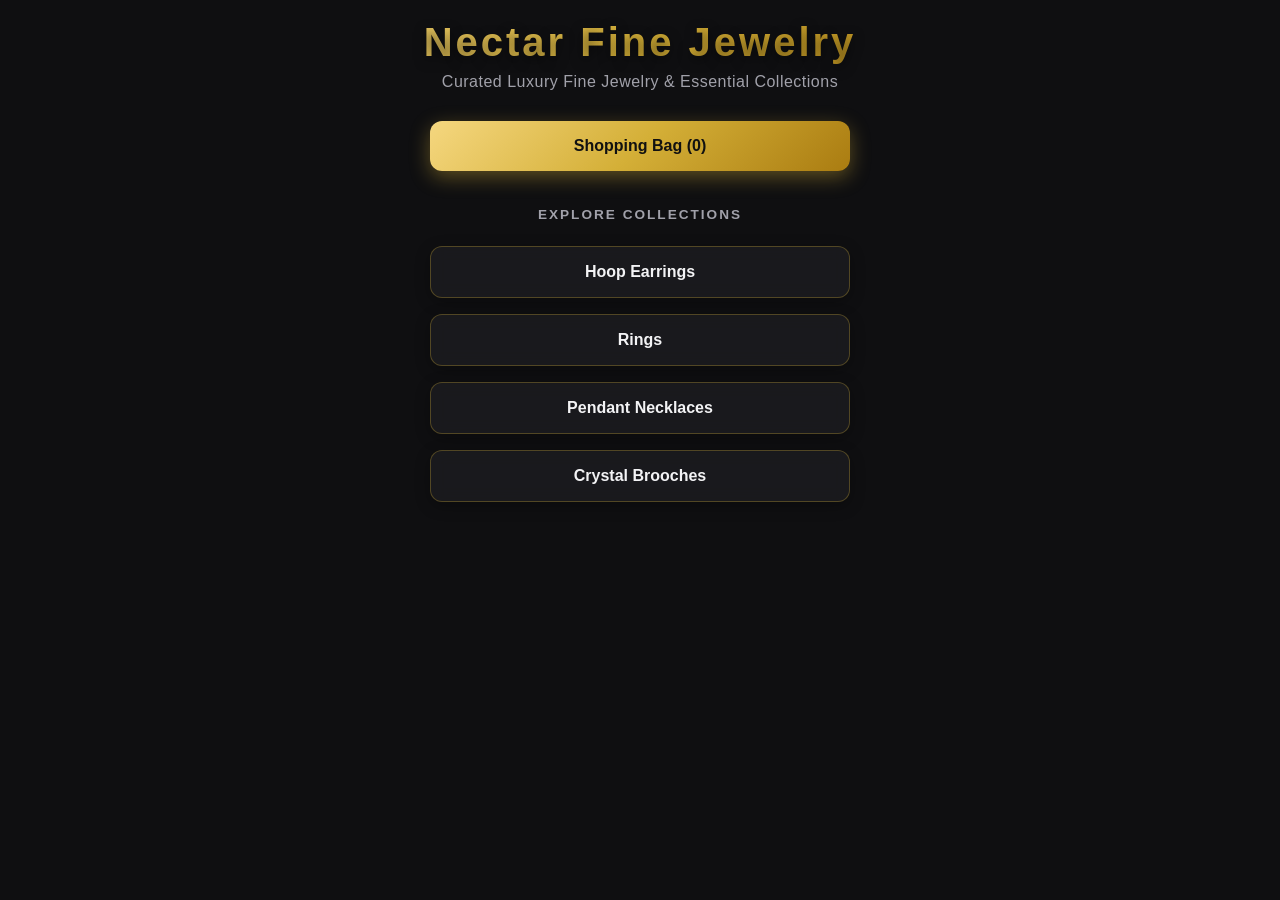
==== index.html @ 5e5e48e7 "Add files via upload" ====
<!DOCTYPE html>
<html lang="en">
<head>
    <meta charset="UTF-8">
    <meta name="viewport" content="width=device-width, initial-scale=1.0">
    <title>Nectar Fine Jewelry | Luxury Handcrafted Collections</title>
    <link rel="stylesheet" href="style.css">
</head>
<body>
    <main>
        <h1 class="brand-title">Nectar Fine Jewelry</h1>
        <p class="brand-subtitle">Curated Luxury Fine Jewelry & Essential Collections</p>
        
        <div class="category-grid">
            <a href="cart.html" class="nav-btn cart-btn">
                Shopping Bag (<span id="cart-count">0</span>)
            </a>
            
            <div class="section-title">Explore Collections</div>
            <a href="hoop-earrings.html" class="nav-btn">Hoop Earrings</a>
            <a href="rings.html" class="nav-btn">Rings</a>
            <a href="pendant-necklaces.html" class="nav-btn">Pendant Necklaces</a>
            <a href="crystal-brooches.html" class="nav-btn">Crystal Brooches</a>
        </div>
    </main>
    <script src="script.js"></script>
</body>
</html>
---- style.css ----
/* Color Palette & Base Styles */
:root {
    --bg-color: #0f0f11;
    --card-bg: rgba(24, 24, 28, 0.85);
    --text-primary: #f3f3f5;
    --text-muted: #a1a1aa;
    --accent-gold: #d4af37;
    --accent-gold-hover: #f3c638;
    --gold-gradient: linear-gradient(135deg, #f5d77f 0%, #d4af37 50%, #aa7c11 100%);
    --gold-gradient-hover: linear-gradient(135deg, #ffe08a 0%, #e5bd43 50%, #c49118 100%);
    --border-color: #27272a;
}

* {
    margin: 0;
    padding: 0;
    box-sizing: border-box;
    font-family: -apple-system, BlinkMacSystemFont, "Segoe UI", Roboto, Helvetica, Arial, sans-serif;
}

body {
    background: #0f0f11;
    color: var(--text-primary);
    min-height: 100vh;
    display: flex;
    justify-content: center;
    align-items: flex-start;
    padding: 20px;
}

main {
    width: 100%;
    max-width: 800px;
    text-align: center;
    margin: 0 auto;
}

/* Home Page Headers */
.brand-title {
    font-size: 2.5rem;
    font-weight: 800;
    letter-spacing: 3px;
    margin-bottom: 8px;
    background: var(--gold-gradient);
    -webkit-background-clip: text;
    -webkit-text-fill-color: transparent;
    text-shadow: 0 4px 12px rgba(0, 0, 0, 0.5);
}

.brand-subtitle {
    color: var(--text-muted);
    font-size: 1rem;
    margin-bottom: 30px;
    letter-spacing: 0.5px;
}

/* Navigation Grid */
.category-grid {
    display: flex;
    flex-direction: column;
    gap: 16px;
    max-width: 420px;
    margin: 0 auto;
}

.section-title {
    font-size: 0.85rem;
    text-transform: uppercase;
    letter-spacing: 2px;
    color: var(--text-muted);
    margin: 20px 0 8px;
    font-weight: 600;
}

/* Popping Buttons for Main Page */
.nav-btn {
    display: block;
    padding: 16px 24px;
    background: rgba(30, 30, 35, 0.7);
    color: var(--text-primary);
    text-decoration: none;
    border-radius: 12px;
    border: 1px solid rgba(212, 175, 55, 0.3);
    font-weight: 600;
    font-size: 1rem;
    backdrop-filter: blur(8px);
    box-shadow: 0 4px 15px rgba(0, 0, 0, 0.3);
    transition: all 0.3s ease;
}

.nav-btn:hover {
    border-color: var(--accent-gold);
    transform: translateY(-2px);
    color: #fff;
}

/* Featured Cart Button */
.cart-btn {
    background: var(--gold-gradient);
    color: #111;
    font-weight: 700;
    border: none;
    box-shadow: 0 6px 20px rgba(212, 175, 55, 0.4);
}

.cart-btn:hover {
    background: var(--gold-gradient-hover);
    color: #000;
}

/* Category & Product Styling */
.category-page {
    text-align: left;
    max-width: 1000px;
}

.back-link {
    display: inline-flex;
    align-items: center;
    gap: 8px;
    color: var(--text-muted);
    text-decoration: none;
    margin-bottom: 24px;
    font-weight: 500;
}

.back-link:hover {
    color: var(--accent-gold);
}

.category-page h1 {
    font-size: 2rem;
    margin-bottom: 24px;
}

.product-grid {
    display: grid;
    grid-template-columns: repeat(auto-fill, minmax(160px, 1fr));
    gap: 16px;
}

.product-card {
    background-color: var(--card-bg);
    border: 1px solid var(--border-color);
    border-radius: 14px;
    padding: 14px;
    display: flex;
    flex-direction: column;
    align-items: center;
    text-align: center;
    box-shadow: 0 8px 24px rgba(0, 0, 0, 0.4);
}

.product-card img {
    width: 100%;
    height: 140px;
    object-fit: contain;
    background-color: rgba(0, 0, 0, 0.2);
    border-radius: 10px;
    margin-bottom: 12px;
}

.product-card h3 {
    font-size: 0.95rem;
    margin-bottom: 6px;
}

.product-price {
    font-size: 1rem;
    font-weight: 700;
    color: var(--accent-gold);
    margin-bottom: 12px;
}

.buy-btn {
    width: 100%;
    padding: 10px;
    background: transparent;
    border: 1px solid var(--accent-gold);
    color: var(--accent-gold);
    border-radius: 8px;
    font-weight: 600;
    cursor: pointer;
    transition: all 0.25s ease;
}

.buy-btn:hover {
    background: var(--gold-gradient);
    color: #111;
    border-color: transparent;
}

/* Shopping Bag Styling */
.cart-list {
    display: flex;
    flex-direction: column;
    gap: 12px;
}

.cart-item {
    display: flex;
    align-items: center;
    justify-content: space-between;
    background-color: var(--card-bg);
    border: 1px solid var(--border-color);
    padding: 14px;
    border-radius: 12px;
}

.cart-item-info {
    display: flex;
    align-items: center;
    gap: 12px;
}

.cart-item-info img {
    width: 50px;
    height: 50px;
    object-fit: cover;
    border-radius: 8px;
}

.cart-item-name {
    font-weight: 600;
    font-size: 0.95rem;
    display: block;
}

.cart-item-price {
    font-size: 0.9rem;
    color: var(--accent-gold);
    font-weight: 700;
    margin-top: 2px;
}

.cart-summary {
    margin-top: 20px;
    padding: 16px;
    background: rgba(30, 30, 35, 0.5);
    border-radius: 12px;
    border: 1px solid var(--border-color);
}

.total-row {
    display: flex;
    justify-content: space-between;
    font-weight: 700;
    font-size: 1.1rem;
}

.total-price {
    color: var(--accent-gold);
}

.icon-btn {
    background: rgba(255, 255, 255, 0.05);
    border: 1px solid var(--border-color);
    border-radius: 8px;
    padding: 8px;
    cursor: pointer;
}

.icon-btn svg {
    width: 18px;
    height: 18px;
    fill: var(--text-primary);
}

.buy-all-btn {
    margin-top: 20px;
    width: 100%;
    padding: 16px;
    background: var(--gold-gradient);
    color: #111;
    font-size: 1rem;
    font-weight: 800;
    border: none;
    border-radius: 12px;
    cursor: pointer;
}
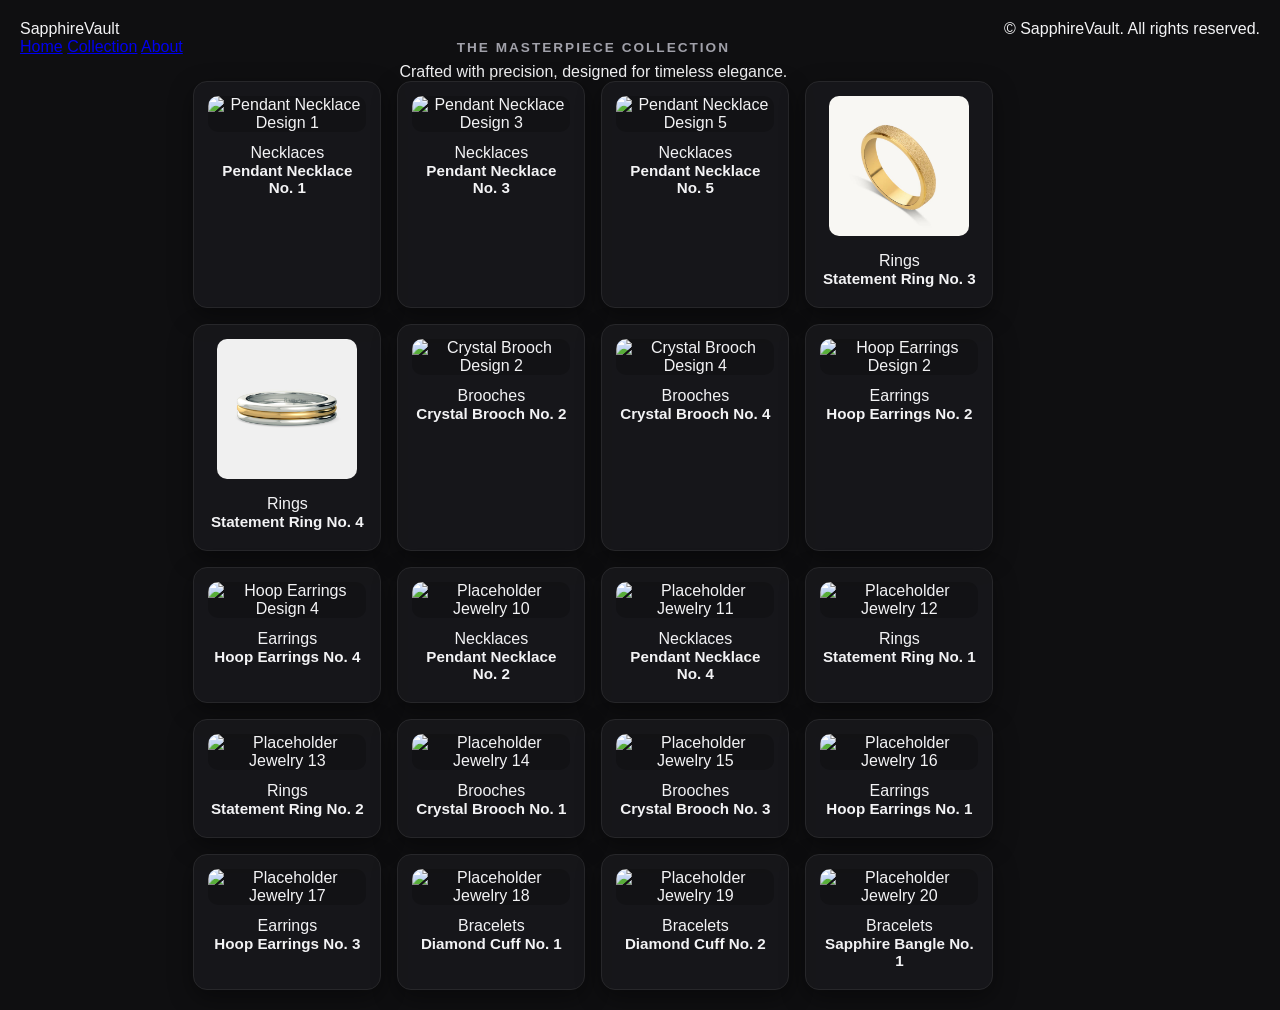
==== commit a1c39a73: "Revamp index.html with new title and layout Updated the website title and added Google Fonts for typ" ====
--- a/index.html
+++ b/index.html
@@ -1,28 +1,267 @@
 <!DOCTYPE html>
 <html lang="en">
 <head>
-    <meta charset="UTF-8">
-    <meta name="viewport" content="width=device-width, initial-scale=1.0">
-    <title>Nectar Fine Jewelry | Luxury Handcrafted Collections</title>
-    <link rel="stylesheet" href="style.css">
+  <meta charset="UTF-8">
+  <meta name="viewport" content="width=device-width, initial-scale=1.0">
+  <title>SapphireVault | Exclusive Jewelry Collection</title>
+  
+  <!-- Google Fonts for Luxury Typography -->
+  <link rel="preconnect" href="https://fonts.googleapis.com">
+  <link rel="preconnect" href="https://fonts.gstatic.com" crossorigin>
+  <link href="https://fonts.googleapis.com/css2?family=Cinzel:wght@400;600;700&family=Montserrat:wght@300;400;500&display=swap" rel="stylesheet">
+  
+  <!-- Stylesheet -->
+  <link rel="stylesheet" href="style.css">
 </head>
 <body>
-    <main>
-        <h1 class="brand-title">Nectar Fine Jewelry</h1>
-        <p class="brand-subtitle">Curated Luxury Fine Jewelry & Essential Collections</p>
-        
-        <div class="category-grid">
-            <a href="cart.html" class="nav-btn cart-btn">
-                Shopping Bag (<span id="cart-count">0</span>)
-            </a>
-            
-            <div class="section-title">Explore Collections</div>
-            <a href="hoop-earrings.html" class="nav-btn">Hoop Earrings</a>
-            <a href="rings.html" class="nav-btn">Rings</a>
-            <a href="pendant-necklaces.html" class="nav-btn">Pendant Necklaces</a>
-            <a href="crystal-brooches.html" class="nav-btn">Crystal Brooches</a>
-        </div>
-    </main>
-    <script src="script.js"></script>
+
+  <!-- Navigation Bar -->
+  <header class="navbar">
+    <div class="logo">SapphireVault</div>
+    <nav>
+      <a href="#">Home</a>
+      <a href="#collection">Collection</a>
+      <a href="#">About</a>
+    </nav>
+  </header>
+
+  <!-- Collection Section -->
+  <main>
+    <section id="collection" class="collection-section">
+      <h2 class="section-title">The Masterpiece Collection</h2>
+      <p class="section-subtitle">Crafted with precision, designed for timeless elegance.</p>
+
+      <div class="product-grid">
+
+        <!-- 1. Pendant Necklace 1 -->
+        <article class="product-card">
+          <div class="img-wrapper">
+            <img src="pendant-necklace-1.jpg" alt="Pendant Necklace Design 1" loading="lazy">
+          </div>
+          <div class="product-info">
+            <span class="category">Necklaces</span>
+            <h3>Pendant Necklace No. 1</h3>
+          </div>
+        </article>
+
+        <!-- 2. Pendant Necklace 3 -->
+        <article class="product-card">
+          <div class="img-wrapper">
+            <img src="pendant-necklace-3.jpg" alt="Pendant Necklace Design 3" loading="lazy">
+          </div>
+          <div class="product-info">
+            <span class="category">Necklaces</span>
+            <h3>Pendant Necklace No. 3</h3>
+          </div>
+        </article>
+
+        <!-- 3. Pendant Necklace 5 -->
+        <article class="product-card">
+          <div class="img-wrapper">
+            <img src="pendant-necklace-5.jpg" alt="Pendant Necklace Design 5" loading="lazy">
+          </div>
+          <div class="product-info">
+            <span class="category">Necklaces</span>
+            <h3>Pendant Necklace No. 5</h3>
+          </div>
+        </article>
+
+        <!-- 4. Statement Ring 3 -->
+        <article class="product-card">
+          <div class="img-wrapper">
+            <img src="ring-3.jpg" alt="Statement Ring Design 3" loading="lazy">
+          </div>
+          <div class="product-info">
+            <span class="category">Rings</span>
+            <h3>Statement Ring No. 3</h3>
+          </div>
+        </article>
+
+        <!-- 5. Statement Ring 4 -->
+        <article class="product-card">
+          <div class="img-wrapper">
+            <img src="ring-4.jpg" alt="Statement Ring Design 4" loading="lazy">
+          </div>
+          <div class="product-info">
+            <span class="category">Rings</span>
+            <h3>Statement Ring No. 4</h3>
+          </div>
+        </article>
+
+        <!-- 6. Crystal Brooch 2 -->
+        <article class="product-card">
+          <div class="img-wrapper">
+            <img src="crystal-brooch-2.jpg" alt="Crystal Brooch Design 2" loading="lazy">
+          </div>
+          <div class="product-info">
+            <span class="category">Brooches</span>
+            <h3>Crystal Brooch No. 2</h3>
+          </div>
+        </article>
+
+        <!-- 7. Crystal Brooch 4 -->
+        <article class="product-card">
+          <div class="img-wrapper">
+            <img src="crystal-brooch-4.jpg" alt="Crystal Brooch Design 4" loading="lazy">
+          </div>
+          <div class="product-info">
+            <span class="category">Brooches</span>
+            <h3>Crystal Brooch No. 4</h3>
+          </div>
+        </article>
+
+        <!-- 8. Hoop Earrings 2 -->
+        <article class="product-card">
+          <div class="img-wrapper">
+            <img src="hoop-earrings-2.jpg" alt="Hoop Earrings Design 2" loading="lazy">
+          </div>
+          <div class="product-info">
+            <span class="category">Earrings</span>
+            <h3>Hoop Earrings No. 2</h3>
+          </div>
+        </article>
+
+        <!-- 9. Hoop Earrings 4 -->
+        <article class="product-card">
+          <div class="img-wrapper">
+            <img src="hoop-earrings-4.jpg" alt="Hoop Earrings Design 4" loading="lazy">
+          </div>
+          <div class="product-info">
+            <span class="category">Earrings</span>
+            <h3>Hoop Earrings No. 4</h3>
+          </div>
+        </article>
+
+        <!-- PLACEHOLDERS FOR REMAINING 11 ITEMS -->
+
+        <!-- 10 -->
+        <article class="product-card">
+          <div class="img-wrapper">
+            <img src="https://via.placeholder.com/400?text=Jewelry+10" alt="Placeholder Jewelry 10" loading="lazy">
+          </div>
+          <div class="product-info">
+            <span class="category">Necklaces</span>
+            <h3>Pendant Necklace No. 2</h3>
+          </div>
+        </article>
+
+        <!-- 11 -->
+        <article class="product-card">
+          <div class="img-wrapper">
+            <img src="https://via.placeholder.com/400?text=Jewelry+11" alt="Placeholder Jewelry 11" loading="lazy">
+          </div>
+          <div class="product-info">
+            <span class="category">Necklaces</span>
+            <h3>Pendant Necklace No. 4</h3>
+          </div>
+        </article>
+
+        <!-- 12 -->
+        <article class="product-card">
+          <div class="img-wrapper">
+            <img src="https://via.placeholder.com/400?text=Jewelry+12" alt="Placeholder Jewelry 12" loading="lazy">
+          </div>
+          <div class="product-info">
+            <span class="category">Rings</span>
+            <h3>Statement Ring No. 1</h3>
+          </div>
+        </article>
+
+        <!-- 13 -->
+        <article class="product-card">
+          <div class="img-wrapper">
+            <img src="https://via.placeholder.com/400?text=Jewelry+13" alt="Placeholder Jewelry 13" loading="lazy">
+          </div>
+          <div class="product-info">
+            <span class="category">Rings</span>
+            <h3>Statement Ring No. 2</h3>
+          </div>
+        </article>
+
+        <!-- 14 -->
+        <article class="product-card">
+          <div class="img-wrapper">
+            <img src="https://via.placeholder.com/400?text=Jewelry+14" alt="Placeholder Jewelry 14" loading="lazy">
+          </div>
+          <div class="product-info">
+            <span class="category">Brooches</span>
+            <h3>Crystal Brooch No. 1</h3>
+          </div>
+        </article>
+
+        <!-- 15 -->
+        <article class="product-card">
+          <div class="img-wrapper">
+            <img src="https://via.placeholder.com/400?text=Jewelry+15" alt="Placeholder Jewelry 15" loading="lazy">
+          </div>
+          <div class="product-info">
+            <span class="category">Brooches</span>
+            <h3>Crystal Brooch No. 3</h3>
+          </div>
+        </article>
+
+        <!-- 16 -->
+        <article class="product-card">
+          <div class="img-wrapper">
+            <img src="https://via.placeholder.com/400?text=Jewelry+16" alt="Placeholder Jewelry 16" loading="lazy">
+          </div>
+          <div class="product-info">
+            <span class="category">Earrings</span>
+            <h3>Hoop Earrings No. 1</h3>
+          </div>
+        </article>
+
+        <!-- 17 -->
+        <article class="product-card">
+          <div class="img-wrapper">
+            <img src="https://via.placeholder.com/400?text=Jewelry+17" alt="Placeholder Jewelry 17" loading="lazy">
+          </div>
+          <div class="product-info">
+            <span class="category">Earrings</span>
+            <h3>Hoop Earrings No. 3</h3>
+          </div>
+        </article>
+
+        <!-- 18 -->
+        <article class="product-card">
+          <div class="img-wrapper">
+            <img src="https://via.placeholder.com/400?text=Jewelry+18" alt="Placeholder Jewelry 18" loading="lazy">
+          </div>
+          <div class="product-info">
+            <span class="category">Bracelets</span>
+            <h3>Diamond Cuff No. 1</h3>
+          </div>
+        </article>
+
+        <!-- 19 -->
+        <article class="product-card">
+          <div class="img-wrapper">
+            <img src="https://via.placeholder.com/400?text=Jewelry+19" alt="Placeholder Jewelry 19" loading="lazy">
+          </div>
+          <div class="product-info">
+            <span class="category">Bracelets</span>
+            <h3>Diamond Cuff No. 2</h3>
+          </div>
+        </article>
+
+        <!-- 20 -->
+        <article class="product-card">
+          <div class="img-wrapper">
+            <img src="https://via.placeholder.com/400?text=Jewelry+20" alt="Placeholder Jewelry 20" loading="lazy">
+          </div>
+          <div class="product-info">
+            <span class="category">Bracelets</span>
+            <h3>Sapphire Bangle No. 1</h3>
+          </div>
+        </article>
+
+      </div>
+    </section>
+  </main>
+
+  <footer>
+    <p>&copy; SapphireVault. All rights reserved.</p>
+  </footer>
+
 </body>
 </html>
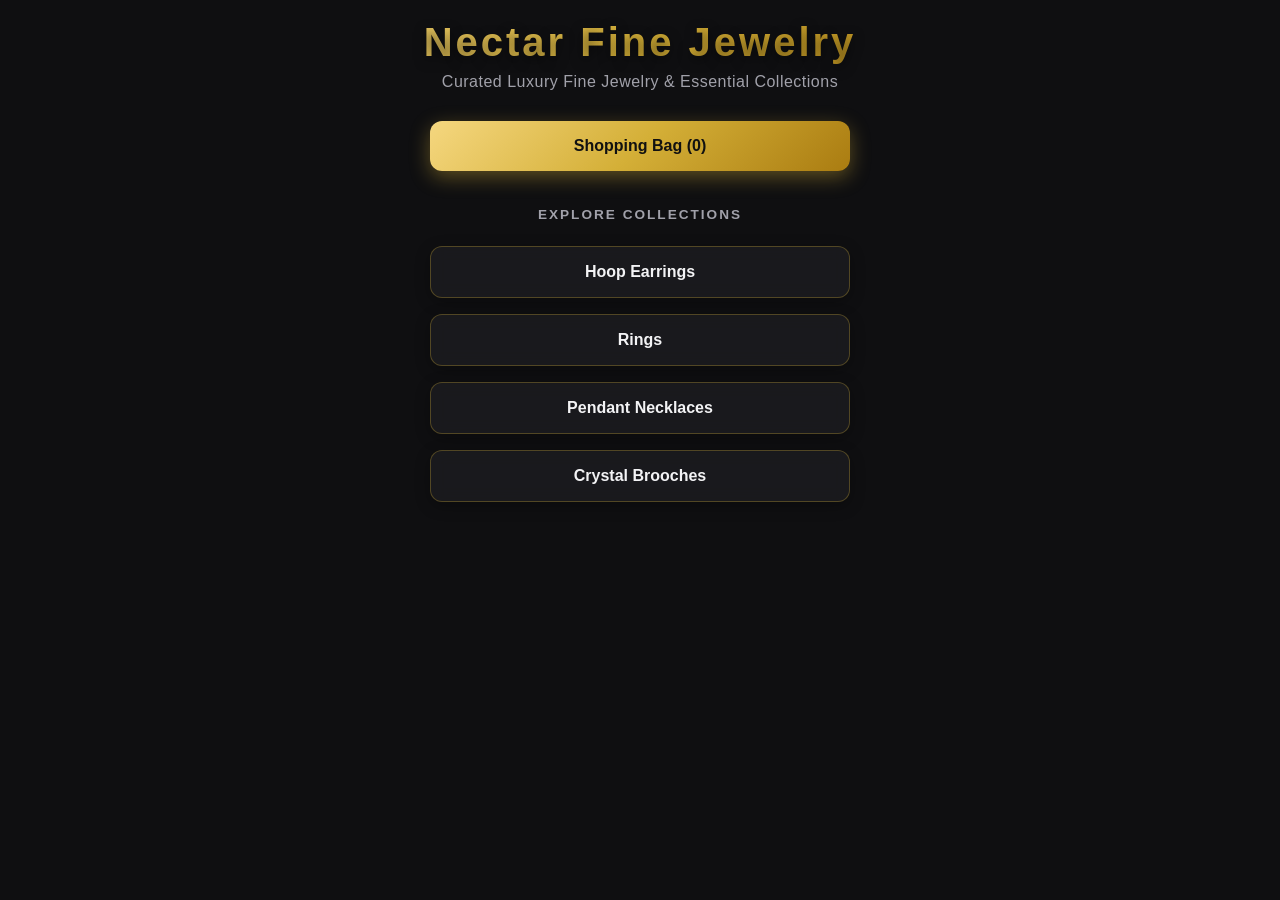
==== commit 546d4232: "Add files via upload" ====
--- a/index.html
+++ b/index.html
@@ -1,267 +1,28 @@
 <!DOCTYPE html>
 <html lang="en">
 <head>
-  <meta charset="UTF-8">
-  <meta name="viewport" content="width=device-width, initial-scale=1.0">
-  <title>SapphireVault | Exclusive Jewelry Collection</title>
-  
-  <!-- Google Fonts for Luxury Typography -->
-  <link rel="preconnect" href="https://fonts.googleapis.com">
-  <link rel="preconnect" href="https://fonts.gstatic.com" crossorigin>
-  <link href="https://fonts.googleapis.com/css2?family=Cinzel:wght@400;600;700&family=Montserrat:wght@300;400;500&display=swap" rel="stylesheet">
-  
-  <!-- Stylesheet -->
-  <link rel="stylesheet" href="style.css">
+    <meta charset="UTF-8">
+    <meta name="viewport" content="width=device-width, initial-scale=1.0">
+    <title>Nectar Fine Jewelry | Luxury Handcrafted Collections</title>
+    <link rel="stylesheet" href="style.css">
 </head>
 <body>
-
-  <!-- Navigation Bar -->
-  <header class="navbar">
-    <div class="logo">SapphireVault</div>
-    <nav>
-      <a href="#">Home</a>
-      <a href="#collection">Collection</a>
-      <a href="#">About</a>
-    </nav>
-  </header>
-
-  <!-- Collection Section -->
-  <main>
-    <section id="collection" class="collection-section">
-      <h2 class="section-title">The Masterpiece Collection</h2>
-      <p class="section-subtitle">Crafted with precision, designed for timeless elegance.</p>
-
-      <div class="product-grid">
-
-        <!-- 1. Pendant Necklace 1 -->
-        <article class="product-card">
-          <div class="img-wrapper">
-            <img src="pendant-necklace-1.jpg" alt="Pendant Necklace Design 1" loading="lazy">
-          </div>
-          <div class="product-info">
-            <span class="category">Necklaces</span>
-            <h3>Pendant Necklace No. 1</h3>
-          </div>
-        </article>
-
-        <!-- 2. Pendant Necklace 3 -->
-        <article class="product-card">
-          <div class="img-wrapper">
-            <img src="pendant-necklace-3.jpg" alt="Pendant Necklace Design 3" loading="lazy">
-          </div>
-          <div class="product-info">
-            <span class="category">Necklaces</span>
-            <h3>Pendant Necklace No. 3</h3>
-          </div>
-        </article>
-
-        <!-- 3. Pendant Necklace 5 -->
-        <article class="product-card">
-          <div class="img-wrapper">
-            <img src="pendant-necklace-5.jpg" alt="Pendant Necklace Design 5" loading="lazy">
-          </div>
-          <div class="product-info">
-            <span class="category">Necklaces</span>
-            <h3>Pendant Necklace No. 5</h3>
-          </div>
-        </article>
-
-        <!-- 4. Statement Ring 3 -->
-        <article class="product-card">
-          <div class="img-wrapper">
-            <img src="ring-3.jpg" alt="Statement Ring Design 3" loading="lazy">
-          </div>
-          <div class="product-info">
-            <span class="category">Rings</span>
-            <h3>Statement Ring No. 3</h3>
-          </div>
-        </article>
-
-        <!-- 5. Statement Ring 4 -->
-        <article class="product-card">
-          <div class="img-wrapper">
-            <img src="ring-4.jpg" alt="Statement Ring Design 4" loading="lazy">
-          </div>
-          <div class="product-info">
-            <span class="category">Rings</span>
-            <h3>Statement Ring No. 4</h3>
-          </div>
-        </article>
-
-        <!-- 6. Crystal Brooch 2 -->
-        <article class="product-card">
-          <div class="img-wrapper">
-            <img src="crystal-brooch-2.jpg" alt="Crystal Brooch Design 2" loading="lazy">
-          </div>
-          <div class="product-info">
-            <span class="category">Brooches</span>
-            <h3>Crystal Brooch No. 2</h3>
-          </div>
-        </article>
-
-        <!-- 7. Crystal Brooch 4 -->
-        <article class="product-card">
-          <div class="img-wrapper">
-            <img src="crystal-brooch-4.jpg" alt="Crystal Brooch Design 4" loading="lazy">
-          </div>
-          <div class="product-info">
-            <span class="category">Brooches</span>
-            <h3>Crystal Brooch No. 4</h3>
-          </div>
-        </article>
-
-        <!-- 8. Hoop Earrings 2 -->
-        <article class="product-card">
-          <div class="img-wrapper">
-            <img src="hoop-earrings-2.jpg" alt="Hoop Earrings Design 2" loading="lazy">
-          </div>
-          <div class="product-info">
-            <span class="category">Earrings</span>
-            <h3>Hoop Earrings No. 2</h3>
-          </div>
-        </article>
-
-        <!-- 9. Hoop Earrings 4 -->
-        <article class="product-card">
-          <div class="img-wrapper">
-            <img src="hoop-earrings-4.jpg" alt="Hoop Earrings Design 4" loading="lazy">
-          </div>
-          <div class="product-info">
-            <span class="category">Earrings</span>
-            <h3>Hoop Earrings No. 4</h3>
-          </div>
-        </article>
-
-        <!-- PLACEHOLDERS FOR REMAINING 11 ITEMS -->
-
-        <!-- 10 -->
-        <article class="product-card">
-          <div class="img-wrapper">
-            <img src="https://via.placeholder.com/400?text=Jewelry+10" alt="Placeholder Jewelry 10" loading="lazy">
-          </div>
-          <div class="product-info">
-            <span class="category">Necklaces</span>
-            <h3>Pendant Necklace No. 2</h3>
-          </div>
-        </article>
-
-        <!-- 11 -->
-        <article class="product-card">
-          <div class="img-wrapper">
-            <img src="https://via.placeholder.com/400?text=Jewelry+11" alt="Placeholder Jewelry 11" loading="lazy">
-          </div>
-          <div class="product-info">
-            <span class="category">Necklaces</span>
-            <h3>Pendant Necklace No. 4</h3>
-          </div>
-        </article>
-
-        <!-- 12 -->
-        <article class="product-card">
-          <div class="img-wrapper">
-            <img src="https://via.placeholder.com/400?text=Jewelry+12" alt="Placeholder Jewelry 12" loading="lazy">
-          </div>
-          <div class="product-info">
-            <span class="category">Rings</span>
-            <h3>Statement Ring No. 1</h3>
-          </div>
-        </article>
-
-        <!-- 13 -->
-        <article class="product-card">
-          <div class="img-wrapper">
-            <img src="https://via.placeholder.com/400?text=Jewelry+13" alt="Placeholder Jewelry 13" loading="lazy">
-          </div>
-          <div class="product-info">
-            <span class="category">Rings</span>
-            <h3>Statement Ring No. 2</h3>
-          </div>
-        </article>
-
-        <!-- 14 -->
-        <article class="product-card">
-          <div class="img-wrapper">
-            <img src="https://via.placeholder.com/400?text=Jewelry+14" alt="Placeholder Jewelry 14" loading="lazy">
-          </div>
-          <div class="product-info">
-            <span class="category">Brooches</span>
-            <h3>Crystal Brooch No. 1</h3>
-          </div>
-        </article>
-
-        <!-- 15 -->
-        <article class="product-card">
-          <div class="img-wrapper">
-            <img src="https://via.placeholder.com/400?text=Jewelry+15" alt="Placeholder Jewelry 15" loading="lazy">
-          </div>
-          <div class="product-info">
-            <span class="category">Brooches</span>
-            <h3>Crystal Brooch No. 3</h3>
-          </div>
-        </article>
-
-        <!-- 16 -->
-        <article class="product-card">
-          <div class="img-wrapper">
-            <img src="https://via.placeholder.com/400?text=Jewelry+16" alt="Placeholder Jewelry 16" loading="lazy">
-          </div>
-          <div class="product-info">
-            <span class="category">Earrings</span>
-            <h3>Hoop Earrings No. 1</h3>
-          </div>
-        </article>
-
-        <!-- 17 -->
-        <article class="product-card">
-          <div class="img-wrapper">
-            <img src="https://via.placeholder.com/400?text=Jewelry+17" alt="Placeholder Jewelry 17" loading="lazy">
-          </div>
-          <div class="product-info">
-            <span class="category">Earrings</span>
-            <h3>Hoop Earrings No. 3</h3>
-          </div>
-        </article>
-
-        <!-- 18 -->
-        <article class="product-card">
-          <div class="img-wrapper">
-            <img src="https://via.placeholder.com/400?text=Jewelry+18" alt="Placeholder Jewelry 18" loading="lazy">
-          </div>
-          <div class="product-info">
-            <span class="category">Bracelets</span>
-            <h3>Diamond Cuff No. 1</h3>
-          </div>
-        </article>
-
-        <!-- 19 -->
-        <article class="product-card">
-          <div class="img-wrapper">
-            <img src="https://via.placeholder.com/400?text=Jewelry+19" alt="Placeholder Jewelry 19" loading="lazy">
-          </div>
-          <div class="product-info">
-            <span class="category">Bracelets</span>
-            <h3>Diamond Cuff No. 2</h3>
-          </div>
-        </article>
-
-        <!-- 20 -->
-        <article class="product-card">
-          <div class="img-wrapper">
-            <img src="https://via.placeholder.com/400?text=Jewelry+20" alt="Placeholder Jewelry 20" loading="lazy">
-          </div>
-          <div class="product-info">
-            <span class="category">Bracelets</span>
-            <h3>Sapphire Bangle No. 1</h3>
-          </div>
-        </article>
-
-      </div>
-    </section>
-  </main>
-
-  <footer>
-    <p>&copy; SapphireVault. All rights reserved.</p>
-  </footer>
-
+    <main>
+        <h1 class="brand-title">Nectar Fine Jewelry</h1>
+        <p class="brand-subtitle">Curated Luxury Fine Jewelry & Essential Collections</p>
+        
+        <div class="category-grid">
+            <a href="cart.html" class="nav-btn cart-btn">
+                Shopping Bag (<span id="cart-count">0</span>)
+            </a>
+            
+            <div class="section-title">Explore Collections</div>
+            <a href="hoop-earrings.html" class="nav-btn">Hoop Earrings</a>
+            <a href="rings.html" class="nav-btn">Rings</a>
+            <a href="pendant-necklaces.html" class="nav-btn">Pendant Necklaces</a>
+            <a href="crystal-brooches.html" class="nav-btn">Crystal Brooches</a>
+        </div>
+    </main>
+    <script src="script.js"></script>
 </body>
 </html>
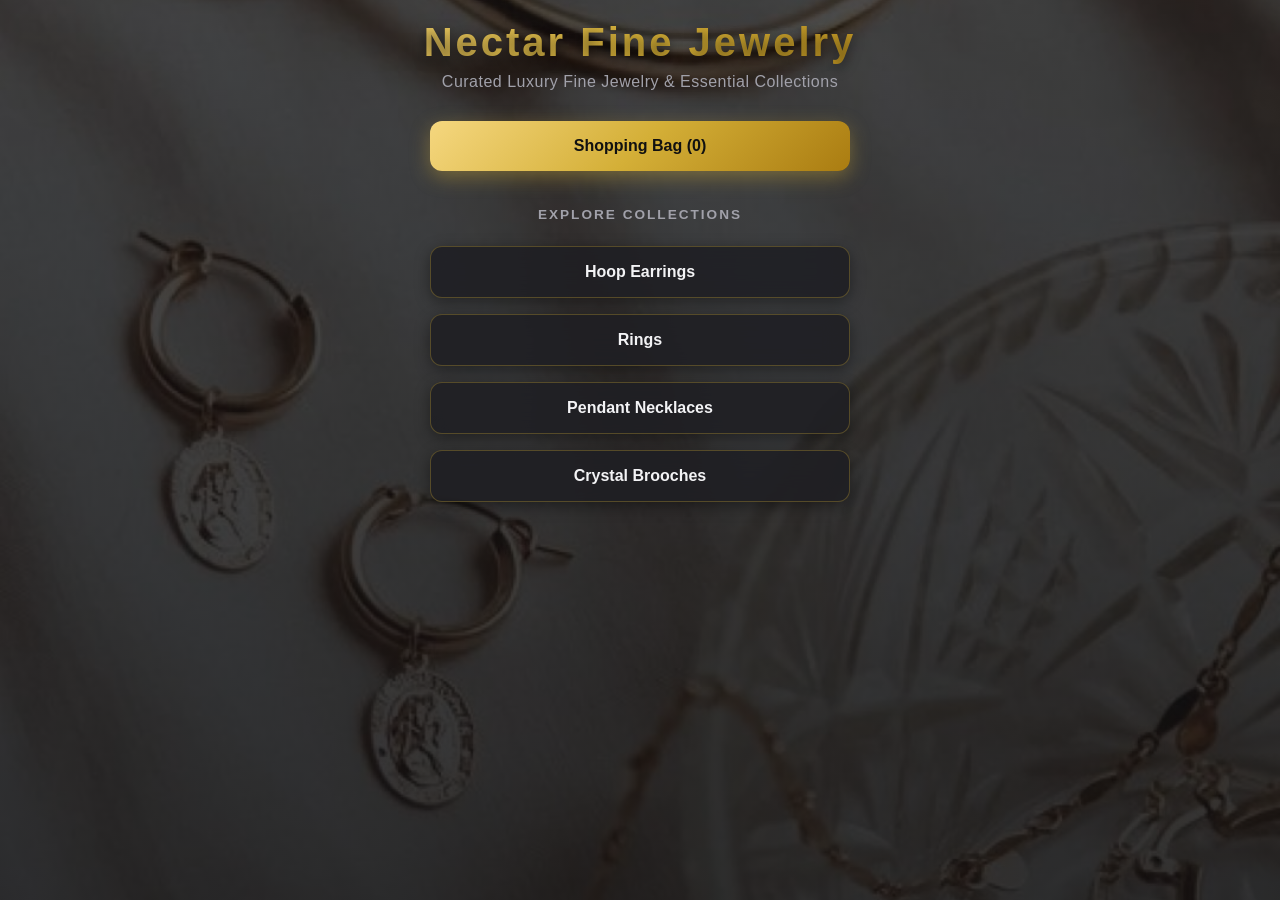
==== commit 860805c9: "Add files via upload" ====
--- a/index.html
+++ b/index.html
@@ -1,28 +1,36 @@
 <!DOCTYPE html>
 <html lang="en">
 <head>
-    <meta charset="UTF-8">
-    <meta name="viewport" content="width=device-width, initial-scale=1.0">
-    <title>Nectar Fine Jewelry | Luxury Handcrafted Collections</title>
-    <link rel="stylesheet" href="style.css">
+    <meta charset="UTF-8"> <!-- cite: 4 -->
+    <meta name="viewport" content="width=device-width, initial-scale=1.0"> <!-- cite: 4 -->
+    
+    <title>Nectar Fine Jewelry | Luxury Handcrafted Collections</title> <!-- cite: 4 -->
+    <meta name="description" content="Discover handcrafted fine jewelry at Nectar. Shop gold hoop earrings, diamond rings, pendant necklaces, and crystal brooches.">
+    
+    <!-- Open Graph Social Preview Tags -->
+    <meta property="og:title" content="Nectar Fine Jewelry">
+    <meta property="og:description" content="Curated Luxury Fine Jewelry & Essential Collections.">
+    <meta property="og:type" content="website">
+
+    <link rel="stylesheet" href="style.css"> <!-- cite: 4 -->
 </head>
 <body>
-    <main>
-        <h1 class="brand-title">Nectar Fine Jewelry</h1>
-        <p class="brand-subtitle">Curated Luxury Fine Jewelry & Essential Collections</p>
+    <main> <!-- cite: 4 -->
+        <h1 class="brand-title">Nectar Fine Jewelry</h1> <!-- cite: 4 -->
+        <p class="brand-subtitle">Curated Luxury Fine Jewelry & Essential Collections</p> <!-- cite: 4 -->
         
-        <div class="category-grid">
-            <a href="cart.html" class="nav-btn cart-btn">
-                Shopping Bag (<span id="cart-count">0</span>)
+        <div class="category-grid"> <!-- cite: 4 -->
+            <a href="cart.html" class="nav-btn cart-btn"> <!-- cite: 4 -->
+                Shopping Bag (<span id="cart-count">0</span>) <!-- cite: 4 -->
             </a>
             
-            <div class="section-title">Explore Collections</div>
-            <a href="hoop-earrings.html" class="nav-btn">Hoop Earrings</a>
-            <a href="rings.html" class="nav-btn">Rings</a>
-            <a href="pendant-necklaces.html" class="nav-btn">Pendant Necklaces</a>
-            <a href="crystal-brooches.html" class="nav-btn">Crystal Brooches</a>
+            <div class="section-title">Explore Collections</div> <!-- cite: 4 -->
+            <a href="hoop-earrings.html" class="nav-btn">Hoop Earrings</a> <!-- cite: 4 -->
+            <a href="rings.html" class="nav-btn">Rings</a> <!-- cite: 4 -->
+            <a href="pendant-necklaces.html" class="nav-btn">Pendant Necklaces</a> <!-- cite: 4 -->
+            <a href="crystal-brooches.html" class="nav-btn">Crystal Brooches</a> <!-- cite: 4 -->
         </div>
     </main>
-    <script src="script.js"></script>
+    <script src="script.js"></script> <!-- cite: 4 -->
 </body>
 </html>
--- a/style.css
+++ b/style.css
@@ -1,4 +1,4 @@
-/* Color Palette & Base Styles */
+/* Updated style.css */
 :root {
     --bg-color: #0f0f11;
     --card-bg: rgba(24, 24, 28, 0.85);
@@ -19,7 +19,10 @@
 }
 
 body {
-    background: #0f0f11;
+    /* Background setup using jewelry-background.jpg */
+    background: linear-gradient(rgba(15, 15, 17, 0.75), rgba(15, 15, 17, 0.85)), 
+                url("jewelry-background.jpg") no-repeat center center fixed;
+    background-size: cover;
     color: var(--text-primary);
     min-height: 100vh;
     display: flex;
@@ -72,19 +75,19 @@
     font-weight: 600;
 }
 
-/* Popping Buttons for Main Page */
+/* Buttons for Main Page */
 .nav-btn {
     display: block;
     padding: 16px 24px;
-    background: rgba(30, 30, 35, 0.7);
+    background: rgba(30, 30, 35, 0.85);
     color: var(--text-primary);
     text-decoration: none;
     border-radius: 12px;
     border: 1px solid rgba(212, 175, 55, 0.3);
     font-weight: 600;
     font-size: 1rem;
-    backdrop-filter: blur(8px);
-    box-shadow: 0 4px 15px rgba(0, 0, 0, 0.3);
+    backdrop-filter: blur(12px);
+    box-shadow: 0 4px 15px rgba(0, 0, 0, 0.4);
     transition: all 0.3s ease;
 }
 
@@ -135,7 +138,7 @@
 
 .product-grid {
     display: grid;
-    grid-template-columns: repeat(auto-fill, minmax(160px, 1fr));
+    grid-template-columns: repeat(auto-fill, minmax(180px, 1fr));
     gap: 16px;
 }
 
@@ -148,15 +151,18 @@
     flex-direction: column;
     align-items: center;
     text-align: center;
-    box-shadow: 0 8px 24px rgba(0, 0, 0, 0.4);
-}
-
+    box-shadow: 0 8px 24px rgba(0, 0, 0, 0.5);
+    backdrop-filter: blur(8px);
+}
+
+/* Product Image Box Adjustments */
 .product-card img {
     width: 100%;
-    height: 140px;
+    height: 180px;
     object-fit: contain;
-    background-color: rgba(0, 0, 0, 0.2);
+    background-color: rgba(0, 0, 0, 0.3);
     border-radius: 10px;
+    padding: 8px;
     margin-bottom: 12px;
 }
 
@@ -205,6 +211,7 @@
     border: 1px solid var(--border-color);
     padding: 14px;
     border-radius: 12px;
+    backdrop-filter: blur(8px);
 }
 
 .cart-item-info {
@@ -214,10 +221,12 @@
 }
 
 .cart-item-info img {
-    width: 50px;
-    height: 50px;
-    object-fit: cover;
+    width: 60px;
+    height: 60px;
+    object-fit: contain;
+    background-color: rgba(0, 0, 0, 0.3);
     border-radius: 8px;
+    padding: 4px;
 }
 
 .cart-item-name {
@@ -236,9 +245,10 @@
 .cart-summary {
     margin-top: 20px;
     padding: 16px;
-    background: rgba(30, 30, 35, 0.5);
-    border-radius: 12px;
-    border: 1px solid var(--border-color);
+    background: rgba(30, 30, 35, 0.7);
+    border-radius: 12px;
+    border: 1px solid var(--border-color);
+    backdrop-filter: blur(8px);
 }
 
 .total-row {
